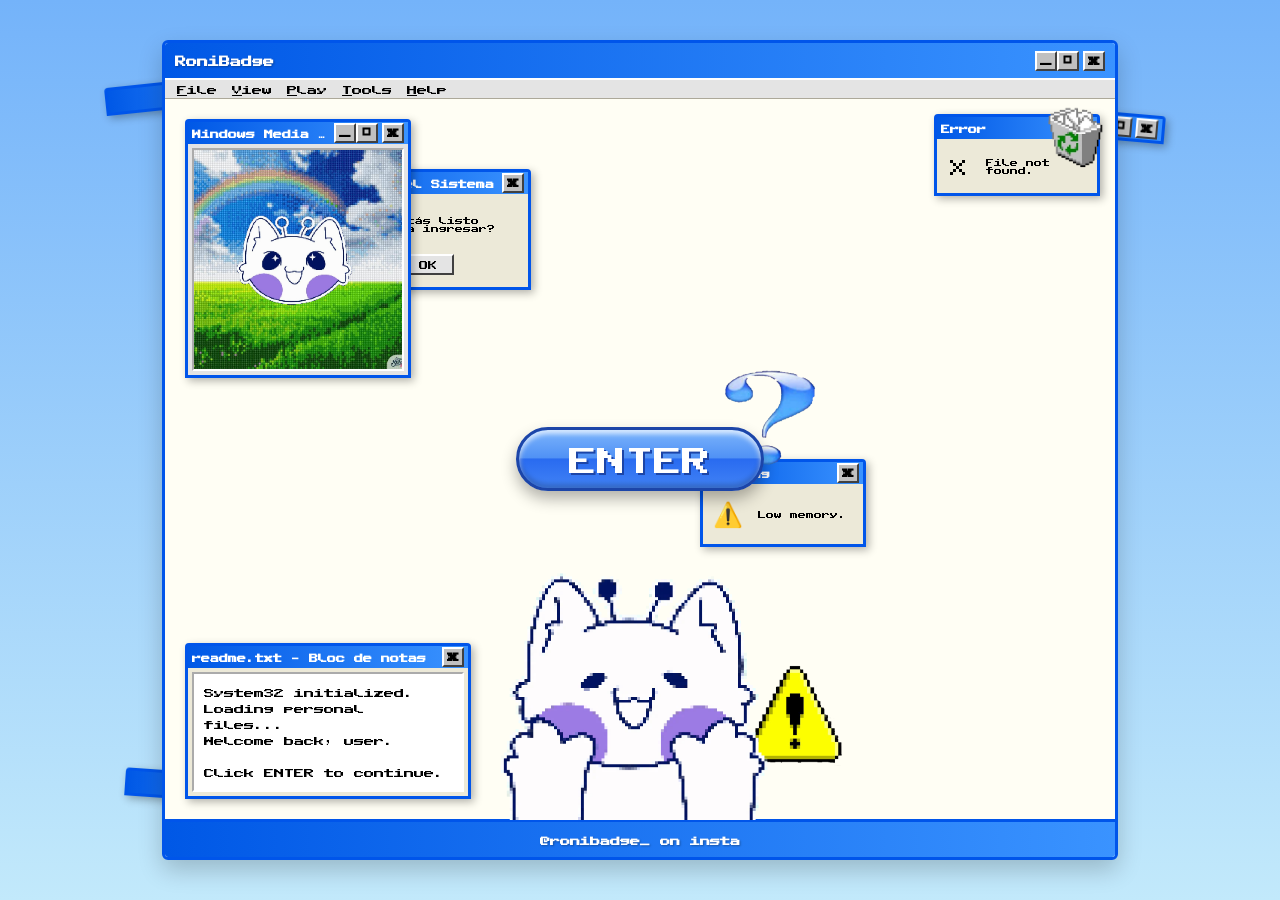
==== index.html @ da584a88 "Add RoniBadge portfolio site Initial upload of the site: index and store pages, styles, script, and " ====
<!DOCTYPE html>
<html lang="es">
<head>
    <meta charset="UTF-8">
    <meta name="viewport" content="width=device-width, initial-scale=1.0">
    <title>Diseño Y2K - ronibadge</title>
    <link rel="stylesheet" href="estilos.css">
</head>
<body>

    <div class="ventana-principal">
        
        <div class="barra-superior">
            <span>RoniBadge</span>
            <div class="grupo-botones">
                <div class="botones-juntos">
                    <button class="boton-win">_</button>
                    <button class="boton-win">□</button>
                </div>
                <button class="boton-win cerrar">x</button>
            </div>
        </div>

        <div class="menu-principal">
            <span>File</span>
            <span>View</span>
            <span>Play</span>
            <span>Tools</span>
            <span>Help</span>
        </div>
        
        <div class="area-contenido">
            
            <!-- 1. Ventana de Alerta -->
            <div class="ventana-alerta">
                <div class="mini-barra">
                    <span>Alerta del Sistema</span>
                    <div class="grupo-botones">
                        <button class="boton-win cerrar">x</button>
                    </div>
                </div>
                <div class="contenido-alerta">
                    <div class="icono-alerta">⚠️</div>
                    <div>¿Estás listo para ingresar?</div>
                </div>
                <div class="botonera-alerta">
                    <button class="boton-clasico">OK</button>
                </div>
            </div>

            <!-- 2. Ventana del Gatito Media Player -->
            <div class="mini-ventana">
                <div class="mini-barra">
                    <span>Windows Media Player</span>
                    <div class="grupo-botones">
                        <div class="botones-juntos">
                            <button class="boton-win">_</button>
                            <button class="boton-win">□</button>
                        </div>
                        <button class="boton-win cerrar">x</button>
                    </div>
                </div>
                <div class="mini-contenido">
                    <div class="marco-foto">
                        <img src="assets/img/gato.png" alt="Gatito Levitando">
                    </div>
                </div>
            </div> 

            <!-- 3. Ventana Bloc de Notas -->
            <div class="ventana-nota">
                <div class="mini-barra">
                    <span>readme.txt - Bloc de notas</span>
                    <div class="grupo-botones">
                        <button class="boton-win cerrar">x</button>
                    </div>
                </div>
                <div class="contenido-nota">

    System32 initialized.<br>
    Loading personal files...<br>
    Welcome back, user.<br><br>
    Click ENTER to continue.            </div>
            </div>

            <!-- 4. Gatito asomando desde la barra inferior -->
            <img src="assets/img/gatto.png" alt="Gatito Saludando" class="gatito-asomando">

 <img src="assets/img/alerta.png" alt="Alerta" class="imagen-alerta">
 
 <img src="assets/img/basura.png" alt="Basura" class="imagen-basura">
<img src="assets/img/signo.png" alt="Signo" class="imagen-signo">
 <div class="ventana-error error-1">
    <div class="mini-barra">
        <span>Error</span>
        <div class="grupo-botones">
            <button class="boton-win cerrar">x</button>
        </div>
    </div>
    <div class="contenido-alerta">
        <div class="icono-alerta">❌</div>
        <div>File not found.</div>
    </div>
</div>

<div class="ventana-error error-2">
    <div class="mini-barra">
        <span>Warning</span>
        <div class="grupo-botones">
            <button class="boton-win cerrar">x</button>
        </div>
    </div>
    <div class="contenido-alerta">
        <div class="icono-alerta">⚠️</div>
        <div>Low memory.</div>
    </div>
</div>

            <!-- 5. BOTÓN ENTER -->
            <div class="contenedor-enter">
              <a href="tienda.html" class="boton-enter">ENTER</a>
            </div>
            
        </div> 
        
        <div class="barra-inferior">
            <span>@ronibadge_ on insta</span>
        </div>

    </div>
 <div class="deco-index deco-index--1">
    <div class="mini-barra">
        <span>&nbsp;</span>
        <div class="grupo-botones">
            <button class="boton-win">_</button>
            <button class="boton-win">□</button>
            <button class="boton-win cerrar">x</button>
        </div>
    </div>
</div>
<div class="deco-index deco-index--2">
    <div class="mini-barra">
        <span>&nbsp;</span>
        <div class="grupo-botones">
            <button class="boton-win">_</button>
            <button class="boton-win">□</button>
            <button class="boton-win cerrar">x</button>
        </div>
    </div>
</div>
<div class="deco-index deco-index--3">
    <div class="mini-barra">
        <span>&nbsp;</span>
        <div class="grupo-botones">
            <button class="boton-win">_</button>
            <button class="boton-win">□</button>
            <button class="boton-win cerrar">x</button>
        </div>
    </div>
</div>
    <script src="codigo.js"></script>
</body>
</html>
---- estilos.css ----
/* --- CARGA DE FUENTE PERSONALIZADA --- */
@font-face {
    font-family: 'PixelFont';
    src: url('assets/fonts/pixel.ttf') format('truetype');
    font-weight: normal;
    font-style: normal;
}

/* 1. EL FONDO DE LA PANTALLA */
body {
    margin: 0;
    padding: 15px 20px; 
    background: linear-gradient(to bottom, #74b3fa, #c2e9fb); 
    min-height: 100vh;
    display: flex;
    justify-content: center;
    align-items: center;
    box-sizing: border-box;
    font-family: 'PixelFont', 'Tahoma', sans-serif;
    cursor: url('assets/img/cursor.png'), auto; 
}

/* 2. EL RECTÁNGULO PRINCIPAL */
.ventana-principal {
    width: 100%;
    max-width: 950px; 
    background-color: white;
    border: 3px solid #0055ea; 
    border-radius: 6px;
    box-shadow: 0 10px 25px rgba(0, 0, 0, 0.2);
    overflow: hidden; 
    display: flex;
    flex-direction: column;
}

/* 3. LA BARRA SUPERIOR */
.barra-superior {
    background: linear-gradient(to right, #0058e6, #3a93ff);
    border-bottom: 2px solid white; 
    height: 35px;
    display: flex;
    align-items: center;
    justify-content: space-between;
    padding: 0 10px;
    color: white;
    font-size: 11px;
    font-weight: bold;
    text-shadow: 1px 1px 2px rgba(0,0,0,0.3); 
}

/* --- AGRUPACIÓN DE BOTONES CLÁSICA --- */
.grupo-botones { display: flex; gap: 4px; }
.botones-juntos { display: flex; gap: 0px; }

.boton-win {
    width: 22px;
    height: 20px;
    background-color: #c0c0c0;
    border: 2px solid;
    border-color: #ffffff #404040 #404040 #ffffff; 
    display: flex;
    align-items: center;
    justify-content: center;
    cursor: pointer;
    font-size: 12px;
    font-family: 'PixelFont', 'Tahoma', sans-serif;
    color: black;
    font-weight: bold;
    padding: 0;
    padding-bottom: 4px;
}

.boton-win.cerrar { padding-bottom: 0px; align-items: flex-start; }
.boton-win:active {
    border-color: #404040 #ffffff #ffffff #404040;
    padding-top: 2px; padding-left: 2px;
}

/* --- EL MENÚ PRINCIPAL GRIS NEUTRO --- */
.menu-principal {
    background-color: #e4e4e4; 
    padding: 4px 12px; 
    display: flex;
    gap: 15px; 
    font-size: 10px; 
    color: black;
    border-bottom: 1px solid #aca899; 
}

.menu-principal span { cursor: pointer; }
.menu-principal span:first-letter { text-decoration: underline; }

/* 4. EL ÁREA CENTRAL */
.area-contenido {
    min-height: 80vh; 
    background-color: #FFFEF4;
    position: relative; 
}

/* 5. LA BARRA INFERIOR */
.barra-inferior {
    background: linear-gradient(to right, #0058e6, #3a93ff);
    height: 35px; 
    border-top: 3px solid #0055ea;
    display: flex;
    justify-content: center;
    align-items: center;
    color: white;
    font-weight: bold;
    font-size: 10px;
    text-shadow: 1px 1px 2px rgba(0,0,0,0.3); 
    position: relative;
    z-index: 1;
}

/* --- ESTILOS COMPARTIDOS BARRAS --- */
.mini-barra {
    background: linear-gradient(to right, #0058e6, #3a93ff);
    height: 22px;
    display: flex;
    align-items: center;
    justify-content: space-between;
    padding: 0 4px;
    color: white;
    font-size: 9px; 
    font-weight: bold;
}
.mini-barra > span {
    white-space: nowrap; overflow: hidden; text-overflow: ellipsis; margin-right: 5px; 
}

/* --- LA MINI VENTANA DEL GATITO --- */
.mini-ventana {
    width: 220px; 
    background-color: #ece9d8; 
    border: 3px solid #0055ea; 
    border-radius: 4px 4px 0 0;
    box-shadow: 3px 3px 8px rgba(0, 0, 0, 0.3);
    display: flex;
    flex-direction: column;
    position: absolute;
    top: 20px;
    left: 20px;
    z-index: 5; 
}

@keyframes levitar {
    0% { transform: translateY(0px); }
    50% { transform: translateY(-10px); } 
    100% { transform: translateY(0px); }
}

.mini-contenido { padding: 4px; background-color: #e4e4e4; }
.marco-foto {
    border: 2px inset #ffffff; 
    background-image: url('assets/img/fondodegatito.jpg');
    background-size: cover; 
    background-position: center;
    overflow: hidden; 
}
.marco-foto img { width: 100%; height: auto; display: block; animation: levitar 3s ease-in-out infinite; }

/* --- VENTANA DE ALERTA --- */
.ventana-alerta {
    width: 200px; 
    background-color: #ece9d8; 
    border: 3px solid #0055ea; 
    border-radius: 4px 4px 0 0;
    box-shadow: 3px 3px 8px rgba(0, 0, 0, 0.3);
    display: flex;
    flex-direction: column;
    position: absolute;
    top: 70px; 
    left: 160px; 
    z-index: 4; 
}

.contenido-alerta {
    padding: 15px 10px;
    display: flex;
    align-items: center;
    gap: 15px;
    font-size: 8px;
    color: black;
}

.icono-alerta { font-size: 24px; }

.botonera-alerta {
    display: flex;
    justify-content: center;
    padding-bottom: 12px;
}

.boton-clasico {
    padding: 4px 15px;
    font-family: 'PixelFont', 'Tahoma', sans-serif;
    font-size: 9px;
    background-color: #e4e4e4;
    border: 2px solid;
    border-color: #ffffff #404040 #404040 #ffffff;
    cursor: pointer;
}
.boton-clasico:active { border-color: #404040 #ffffff #ffffff #404040; }

/* --- VENTANA BLOC DE NOTAS --- */
.ventana-nota {
    width: 280px; 
    background-color: #ece9d8; 
    border: 3px solid #0055ea; 
    border-radius: 4px 4px 0 0;
    box-shadow: 3px 3px 8px rgba(0, 0, 0, 0.3);
    display: flex;
    flex-direction: column;
    position: absolute;
    bottom: 20px;
    left: 20px;
    z-index: 3;
}

.contenido-nota {
    background-color: white;
    border: 2px inset #ffffff;
    margin: 4px;
    padding: 10px;
    font-size: 10px; 
    color: black;
    line-height: 1.6;
}

/* --- CONTENEDOR DEL BOTÓN GIGANTE CENTRADO --- */
.contenedor-enter {
    position: absolute;
    top: 50%; 
    left: 50%; 
    transform: translate(-50%, -50%); 
    z-index: 50;
}

.boton-enter {
    background: linear-gradient(to bottom, #7bb4fc 0%, #5091f5 48%, #296bf0 50%, #4182f5 100%);
    border: 3px solid #1c45a8;
    border-radius: 40px; 
    color: white;
    font-size: 28px; 
    padding: 15px 50px;
    text-decoration: none; 
    box-shadow: 
        inset 0px 4px 5px rgba(255, 255, 255, 0.7), 
        inset 0px -4px 5px rgba(0, 0, 0, 0.2), 
        0px 8px 15px rgba(0, 0, 0, 0.3);
    cursor: pointer;
    text-shadow: 2px 2px 0px #1c45a8; 
    animation: latido 2s infinite; 
    transition: all 0.1s;
    display: inline-block;
}

.boton-enter:active {
    transform: scale(0.95);
    box-shadow: inset 0px 4px 5px rgba(255, 255, 255, 0.7), inset 0px -4px 5px rgba(0, 0, 0, 0.2), 0px 2px 5px rgba(0, 0, 0, 0.3);
}

/* --- GATITO ASOMANDO DESDE ABAJO --- */
.gatito-asomando {
    position: absolute;
    bottom: -1px;
    left: 50%;
    transform: translateX(-50%); 
    width: 320px; 
    z-index: 20;
}

 .imagen-alerta {
    position: absolute;
    bottom: 50px;
    left: calc(50% + 100px);
    width: 120px;
    z-index: 15;
}
 .imagen-basura {
    position: absolute;
    top: 7px;
    right: 10px;
    width: 60px;
    z-index: 10;
}

.imagen-signo {
    position: absolute;
    top: 37%;
    left: calc(50% + 80px);
    width: 100px;
    z-index: 10;
} 
.ventana-error {
    width: 160px;
    background-color: #ece9d8;
    border: 3px solid #0055ea;
    border-radius: 4px 4px 0 0;
    box-shadow: 3px 3px 8px rgba(0, 0, 0, 0.3);
    display: flex;
    flex-direction: column;
    position: absolute;
    z-index: 2;
}

.error-1 {
    top: 15px;
    right: 15px;
}

.error-2 {
    top: 50%;
    left: calc(50% + 60px);
}

@keyframes latido {
    0% { transform: scale(1); }
    50% { transform: scale(1.05); }
    100% { transform: scale(1); }
}









  body.tienda {
    display: block;
    margin: 0;
    padding: 0;
    background-color: #c2e9fb;
    font-family: 'PixelFont', 'Tahoma', sans-serif;
    min-height: 100vh;
    cursor: default;
}
  .barra-navegacion {
    background-color: #0055ea;
    display: flex;
    flex-direction: row;
    flex-wrap: nowrap;
    overflow-x: auto;
    gap: 6px;
    padding: 8px 8px 0px 8px;
    align-items: flex-end;
}

 .pestana {
    background-color: #7bb4fc;
    border: 3px solid #1c45a8;
    border-bottom: none;
    border-radius: 12px 12px 0 0;
    padding: 8px 20px;
    font-family: 'PixelFont', 'Tahoma', sans-serif;
    font-size: 9px;
    color: white;
    text-shadow: 1px 1px 0px #1c45a8;
    cursor: pointer;
    transition: all 0.15s;
    flex: 0 0 auto;
    white-space: nowrap;
}


.pestana:hover {
    background-color: #5091f5;
    transform: translateY(-3px);
}

.pestana.activa {
    background-color: #c2e9fb;
    color: #0055ea;
    text-shadow: none;
    transform: translateY(2px);
}

.contenido-tienda {
    background-color: #c2e9fb;
    min-height: 90vh;
    padding: 20px;
}
 body.tienda {
    display: block;
    margin: 0;
    padding: 0;
    background-color: #c2e9fb;
    font-family: 'PixelFont', 'Tahoma', sans-serif;
    min-height: 100vh;
    cursor: default;
}

/* --- NAVBAR --- */
 .navbar {
    display: flex;
    align-items: center;
    justify-content: space-between;
    padding: 12px 20px;
    height: 145px;
    background: url('assets/img/portada.png') center center/cover no-repeat, #ece9d8;
    border-bottom: 4px dashed #0055ea;
    box-sizing: border-box;
    position: relative;
}
.navbar__logo-svg {
    width: 220px;
    height: auto;
    animation: float 5s ease-in-out infinite;
}
@keyframes float {
    0%, 100% { transform: translate3d(0, 0, 0); }
    50% { transform: translate3d(0, -6px, 0); }
}
.logo-svg-text {
    font-family: 'PixelFont', 'Tahoma', sans-serif;
    font-size: 33px;
    font-weight: 700;
    stroke: #0055ea;
    stroke-width: 2px;
    paint-order: stroke;
}
.logo-svg-text-chica {
    font-family: 'PixelFont', 'Tahoma', sans-serif;
    font-size: 22px;
    font-weight: 400;
}
.navbar__menu { position: relative; }
.navbar__links {
    display: flex;
    flex-direction: column;
    align-items: flex-end;
    gap: 10px;
    margin: 0;
    padding: 0;
    list-style: none;
    position: absolute;
    top: 100%;
    right: 0;
    margin-top: 10px;
    opacity: 0;
    transform: translateY(-10px);
    pointer-events: none;
    transition: opacity 0.3s ease, transform 0.3s ease;
}
.navbar__links.open {
    opacity: 1;
    transform: translateY(0);
    pointer-events: auto;
}
.nav-btn {
    display: inline-block;
    text-decoration: none;
    font-family: 'PixelFont', 'Tahoma', sans-serif;
    font-size: 12px;
    color: #0055ea;
    background: #ffffff;
    padding: 8px 16px;
    border-radius: 20px;
    border: 2px solid #7bb4fc;
    box-shadow: 0 4px 0 #7bb4fc;
    transition: all 0.1s ease;
}
.nav-btn:active {
    transform: translateY(4px);
    box-shadow: 0 0 0 #7bb4fc;
}
 .navbar__toggle {
    display: flex;
    align-items: center;
    justify-content: center;
    gap: 4px;
    background: #0055ea;
    border: 2px solid #7bb4fc;
    border-radius: 10px;
    padding: 8px;
    box-shadow: 0 4px 0 #1c45a8;
    cursor: pointer;
    position: absolute;
    top: 10px;
    right: 16px;
}
.navbar__toggle span {
    width: 20px;
    height: 3px;
    background: #0055ea;
    border-radius: 2px;
    transition: transform 0.3s ease, opacity 0.3s ease;
}
.navbar__toggle.open span:nth-child(1) { transform: translateY(7px) rotate(45deg); }
.navbar__toggle.open span:nth-child(2) { opacity: 0; }
.navbar__toggle.open span:nth-child(3) { transform: translateY(-7px) rotate(-45deg); }


/* --- VENTANA ESTILO WINDOWS (catálogo/contacto) --- */
  .win98-window {
    max-width: 500px;
    margin: 20px 12px;
    border: 2px solid #0055ea;
    box-shadow: inset -1px -1px 0 #c2e9fb, inset 1px 1px 0 #fff, 3px 3px 0 rgba(0, 85, 234, 0.3);
    background: #ece9d8;
}

@media (min-width: 540px) {
    .win98-window {
        margin: 20px auto;
    }
}
.win98-titlebar {
    display: flex;
    align-items: center;
    justify-content: space-between;
    background: linear-gradient(135deg, #0058e6, #3a93ff);
    padding: 6px 8px;
}
.win98-titlebar__left { display: flex; align-items: center; gap: 6px; }
.win98-titlebar__icon { font-size: 12px; color: #fff; }
.win98-titlebar__text { font-family: 'PixelFont', 'Tahoma', sans-serif; font-size: 13px; color: #fff; }
.win98-titlebar__buttons { display: flex; gap: 4px; }
.win98-btn {
    width: 18px; height: 18px;
    display: flex; align-items: center; justify-content: center;
    background: #c0c0c0; border: 1px solid #0055ea;
    box-shadow: inset -1px -1px 0 #7bb4fc, inset 1px 1px 0 #fff;
    font-size: 11px; font-weight: bold; color: #0055ea; line-height: 1;
}
.win98-menubar {
    display: flex; gap: 14px; padding: 4px 10px;
    background: #ece9d8; border-bottom: 1px solid #aca899;
    font-family: 'PixelFont', 'Tahoma', sans-serif; font-size: 11px; color: #1c45a8;
}
.win98-body { padding: 16px 0; }
.tabs__nav { display: flex; flex-wrap: wrap; justify-content: center; gap: 8px; margin: 0 auto 16px; padding: 0 16px; }
.tab-btn {
    font-family: 'PixelFont', 'Tahoma', sans-serif; font-size: 12px; color: #0055ea;
    background: #ffffff; border: 2px solid #7bb4fc; border-radius: 20px;
    padding: 7px 14px; cursor: pointer; box-shadow: 0 3px 0 #7bb4fc; transition: all 0.2s ease;
}
.tab-btn.active { background: #0055ea; color: #fff; border-color: #0055ea; box-shadow: 0 3px 0 #1c45a8; }
.tab-content { display: grid; grid-template-rows: 0fr; opacity: 0; transform: translateY(6px); transition: grid-template-rows 0.35s ease, opacity 0.3s ease, transform 0.3s ease; }
.tab-content.active { grid-template-rows: 1fr; opacity: 1; transform: translateY(0); }
.tab-content__inner { overflow: hidden; min-height: 0; }
.tab-content__inner p { font-family: 'PixelFont', 'Tahoma', sans-serif; font-size: 12px; color: #1c45a8; line-height: 1.6; padding: 16px 18px 0; margin: 0 0 8px; }

/* --- TARJETAS DE PRODUCTO --- */
.catalog__grid { display: grid; grid-template-columns: repeat(2, 1fr); gap: 16px; padding: 0 16px; }
.product-card {
    background: radial-gradient(circle, #ffffff 60%, transparent 70%);
    padding: 12px; text-align: center;
    display: flex; flex-direction: column; align-items: center; gap: 4px;
    position: relative;
    min-width: 0;
}
.product-card__img {
    width: 100%; max-height: 140px; object-fit: contain;
    filter: drop-shadow(0 6px 6px rgba(0, 85, 234, 0.25));
}
.product-card__name { font-family: 'PixelFont', 'Tahoma', sans-serif; font-size: 15px; color: #0055ea; margin: 4px 0 0; }
.product-card__price { font-size: 13px; color: #1c45a8; margin: 0; }
.product-card__badge {
    position: absolute; top: 6px; right: 6px;
    background: #0055ea; color: #fff;
    font-family: 'PixelFont', 'Tahoma', sans-serif; font-size: 10px;
    padding: 3px 8px; border-radius: 10px;
}
.product-card__btn { margin-top: 6px; font-size: 12px; padding: 6px 14px; }
@media (min-width: 768px) { .catalog__grid { grid-template-columns: repeat(4, 1fr); } }
.carrito-icono {
    width: 24px;
    height: 24px;
    filter: drop-shadow(0 3px 2px #b19cd9);
}
.contacto-iconos {
    display: flex;
    justify-content: center;
    gap: 14px;
    padding: 16px 0 20px;
}

.icono-contacto {
    width: 44px;
    height: 44px;
    display: flex;
    align-items: center;
    justify-content: center;
    background: #ffffff;
    border: 2px solid #7bb4fc;
    border-radius: 50%;
    box-shadow: 0 3px 0 #7bb4fc;
    transition: all 0.15s ease;
    flex-shrink: 0;
}

.icono-contacto:active {
    transform: translateY(3px);
    box-shadow: 0 0 0 #7bb4fc;
}

.icono-contacto svg {
    width: 22px;
    height: 22px;
}

.contacto-texto {
    text-align: center;
}
 .producto-overlay {
    position: fixed; inset: 0; background: rgba(0,0,0,0.5);
    opacity: 0; pointer-events: none; transition: opacity 0.3s ease; z-index: 110;
}
.producto-overlay.open { opacity: 1; pointer-events: auto; }

.producto-modal {
    position: fixed; top: 50%; left: 50%;
    transform: translate(-50%, -50%) scale(0.9);
    width: 300px; max-width: 88vw; max-height: 85vh; overflow-y: auto;
    background: #ece9d8; border: 3px solid #0055ea; border-radius: 8px;
    box-shadow: 0 10px 25px rgba(0,0,0,0.4);
    padding: 16px; opacity: 0; pointer-events: none;
    transition: opacity 0.25s ease, transform 0.25s ease; z-index: 111;
}
.producto-modal.open { opacity: 1; pointer-events: auto; transform: translate(-50%, -50%) scale(1); }

.producto-modal__cerrar {
    position: absolute; top: 8px; right: 10px; background: none; border: none;
    font-size: 18px; color: #0055ea; cursor: pointer;
}
.producto-modal__badges { display: flex; gap: 6px; margin-bottom: 6px; }
.badge-nuevo, .badge-destacado {
    font-family: 'PixelFont', 'Tahoma', sans-serif; font-size: 9px; color: white;
    padding: 3px 8px; border-radius: 10px;
}
.badge-nuevo { background: #0055ea; }
.badge-destacado { background: #b19cd9; }

.producto-modal__img { width: 100%; max-height: 160px; object-fit: contain; }
.producto-modal__nombre {
    font-family: 'PixelFont', 'Tahoma', sans-serif; font-size: 14px; color: #0055ea; margin: 6px 0 2px;
}
.producto-modal__descripcion { font-size: 11px; color: #1c45a8; line-height: 1.5; margin: 0 0 10px; }

.producto-modal__opciones { display: flex; flex-wrap: wrap; gap: 6px; margin-bottom: 10px; }
.opcion-btn {
    font-family: 'PixelFont', 'Tahoma', sans-serif; font-size: 10px; color: #0055ea;
    background: #ffffff; border: 2px solid #7bb4fc; border-radius: 14px;
    padding: 5px 10px; cursor: pointer;
}
.opcion-btn.active { background: #0055ea; color: white; border-color: #0055ea; }

.producto-modal__personalizar {
    display: flex; align-items: center; gap: 6px; font-size: 10px; color: #1c45a8; margin-bottom: 10px;
}
.producto-modal__stock { font-size: 10px; color: #b19cd9; font-weight: bold; margin: 0 0 6px; }
.producto-modal__stock.sin-stock { color: #d9534f; }
.producto-modal__precio-final {
    font-family: 'PixelFont', 'Tahoma', sans-serif; font-size: 13px; color: #0055ea; margin: 0 0 10px;
}
.producto-modal__agregar { width: 100%; box-sizing: border-box; text-align: center; }
.producto-modal__agregar:disabled { opacity: 0.5; cursor: not-allowed; }
 .navbar__iconos {
    position: absolute;
    top: 10px;
    right: 16px;
    display: flex;
    gap: 8px;
}

.navbar__hamburger {
    display: flex;
    flex-direction: column;
    justify-content: center;
    gap: 4px;
    background: #0055ea;
    border: 2px solid #7bb4fc;
    border-radius: 10px;
    padding: 8px;
    box-shadow: 0 4px 0 #1c45a8;
    cursor: pointer;
}
.navbar__hamburger span {
    width: 18px;
    height: 3px;
    background: white;
    border-radius: 2px;
    transition: transform 0.3s ease, opacity 0.3s ease;
}
.navbar__hamburger.open span:nth-child(1) { transform: translateY(7px) rotate(45deg); }
.navbar__hamburger.open span:nth-child(2) { opacity: 0; }
.navbar__hamburger.open span:nth-child(3) { transform: translateY(-7px) rotate(-45deg); }

.navbar__cart {
    position: relative;
    display: flex;
    align-items: center;
    justify-content: center;
    background: #0055ea;
    border: 2px solid #7bb4fc;
    border-radius: 10px;
    padding: 8px;
    box-shadow: 0 4px 0 #1c45a8;
    cursor: pointer;
}
.carrito-contador {
    position: absolute;
    top: -6px;
    right: -6px;
    background: #b19cd9;
    color: white;
    font-size: 10px;
    font-family: 'PixelFont', 'Tahoma', sans-serif;
    width: 16px;
    height: 16px;
    border-radius: 50%;
    display: flex;
    align-items: center;
    justify-content: center;
}

.carrito-overlay {
    position: fixed;
    inset: 0;
    background: rgba(0, 0, 0, 0.4);
    opacity: 0;
    pointer-events: none;
    transition: opacity 0.3s ease;
    z-index: 100;
}
.carrito-overlay.open { opacity: 1; pointer-events: auto; }

.carrito-panel {
    position: fixed;
    top: 0;
    right: 0;
    width: 280px;
    max-width: 85vw;
    height: 100%;
    background: #ece9d8;
    border-left: 3px solid #0055ea;
    box-shadow: -4px 0 10px rgba(0, 0, 0, 0.3);
    transform: translateX(100%);
    transition: transform 0.3s ease;
    z-index: 101;
    display: flex;
    flex-direction: column;
}
.carrito-panel.open { transform: translateX(0); }

.carrito-panel__header {
    display: flex;
    align-items: center;
    justify-content: space-between;
    background: linear-gradient(135deg, #0058e6, #3a93ff);
    padding: 10px 14px;
    color: white;
    font-family: 'PixelFont', 'Tahoma', sans-serif;
    font-size: 13px;
}
.carrito-cerrar {
    background: none;
    border: none;
    color: white;
    font-size: 18px;
    cursor: pointer;
    line-height: 1;
}

.carrito-panel__items { flex: 1; overflow-y: auto; padding: 12px; }
.carrito-vacio {
    font-family: 'PixelFont', 'Tahoma', sans-serif;
    font-size: 11px;
    color: #1c45a8;
    text-align: center;
    margin-top: 20px;
}

.carrito-item {
    background: #ffffff;
    border: 2px solid #7bb4fc;
    border-radius: 8px;
    padding: 8px 10px;
    margin-bottom: 8px;
}
.carrito-item__info {
    display: flex;
    justify-content: space-between;
    font-family: 'PixelFont', 'Tahoma', sans-serif;
    font-size: 11px;
    color: #0055ea;
    margin-bottom: 6px;
}
.carrito-item__controles {
    display: flex;
    align-items: center;
    gap: 8px;
    font-family: 'PixelFont', 'Tahoma', sans-serif;
    font-size: 11px;
    color: #1c45a8;
}
.carrito-item__btn {
    width: 20px;
    height: 20px;
    background: #7bb4fc;
    border: none;
    border-radius: 5px;
    color: white;
    cursor: pointer;
    font-size: 12px;
}
.carrito-item__quitar {
    margin-left: auto;
    background: none;
    border: none;
    color: #b19cd9;
    font-size: 16px;
    cursor: pointer;
}

.carrito-panel__footer { border-top: 2px dashed #0055ea; padding: 12px; }
.carrito-total {
    font-family: 'PixelFont', 'Tahoma', sans-serif;
    font-size: 13px;
    color: #0055ea;
    text-align: center;
    margin: 0 0 10px;
}
.carrito-checkout { display: block; text-align: center; width: 100%; box-sizing: border-box; }
.marquee-bar {
    background: #F0F3FA;
    border-bottom: 3px solid #7bb4fc;
    overflow: hidden;
    white-space: nowrap;
    padding: 4px 0;
}

.marquee-bar__contenido {
    display: inline-flex;
    align-items: center;
    gap: 20px;
    animation: mover-marquee 18s linear infinite;
}

.marquee-bar__contenido span,
.marquee-bar__contenido a {
    font-family: 'PixelFont', 'Tahoma', sans-serif;
    font-size: 10px;
    color: #488AFF;
    text-decoration: none;
}

.marquee-bar__contenido a:hover {
    color: #b19cd9;
}

@keyframes mover-marquee {
    0% { transform: translateX(0); }
    100% { transform: translateX(-50%); }
}
 .navbar__logo {
    display: flex;
    align-items: center;
    gap: 10px;
}

.navbar__gato {
    width: 130px;
    height: auto;
    margin-left: -24px;
    animation: flotar-gato 3s ease-in-out infinite;
}
 @keyframes flotar-gato {
    0%, 100% { transform: translateY(0px); }
    50% { transform: translateY(-8px); }
}
 @media (min-width: 768px) {
    .navbar {
        height: 240px;
    }

    .navbar__logo-svg {
        width: 480px;
    }
    
    .navbar__gato {
        width: 220px;
    }
 .win98-window {
        max-width: 900px;
    }

    .catalog__grid {
        grid-template-columns: repeat(5, 1fr);
    }

 }

.decoracion-lateral {
    display: none;
}

@media (min-width: 768px) {
    .decoracion-lateral {
        display: block;
        position: fixed;
        top: 60%;
        left: 20px;
        transform: translateY(-50%);
        width: 140px;
        z-index: 5;
    }
   .decoracion-lateral--derecha {
        left: auto;
        right: 20px;
        transform: translateY(-50%) scaleX(-1);
    }
    
}
 .wmp-screen {
    background: #ffffff;
    margin: 0 16px;
    min-height: 220px;
    display: flex;
    flex-direction: column;
    align-items: center;
    justify-content: center;
    padding: 16px;
    text-align: center;
    border: 2px inset #ffffff;
    cursor: pointer;
}
.wmp-screen__vacio {
    font-family: 'PixelFont', 'Tahoma', sans-serif;
    font-size: 11px;
    color: #1c45a8;
}
.wmp-screen__img {
    max-width: 100%;
    max-height: 160px;
    object-fit: contain;
    filter: drop-shadow(0 6px 6px rgba(0, 85, 234, 0.25));
}
.wmp-screen__nombre {
    font-family: 'PixelFont', 'Tahoma', sans-serif;
    font-size: 15px;
    color: #0055ea;
    margin: 8px 0 2px;
}
.wmp-screen__precio {
    font-size: 12px;
    color: #1c45a8;
    margin: 0;
}

.wmp-progress {
    background: #ffffff;
    margin: 10px 16px 0;
    height: 8px;
    border: 1px inset #ffffff;
    overflow: hidden;
}
.wmp-progress__fill {
    height: 100%;
    background: linear-gradient(to bottom, #a4e59a, #6fbf5f);
    width: 0%;
}

.wmp-controls {
    display: flex;
    justify-content: center;
    align-items: center;
    gap: 10px;
    padding: 12px 16px 16px;
}
.wmp-btn {
    width: 34px;
    height: 34px;
    border-radius: 50%;
    background: #ffffff;
    border: 2px solid #7bb4fc;
    box-shadow: 0 3px 0 #7bb4fc;
    color: #0055ea;
    font-size: 11px;
    cursor: pointer;
    display: flex;
    align-items: center;
    justify-content: center;
}
.wmp-btn:active {
    transform: translateY(3px);
    box-shadow: 0 0 0 #7bb4fc;
}
.wmp-btn--play {
    width: 40px;
    height: 40px;
    background: #0055ea;
    color: white;
    border-color: #0055ea;
    box-shadow: 0 3px 0 #1c45a8;
}
.deco-index { display: none; }

@media (min-width: 1100px) {
    .ventana-principal {
        position: relative;
        z-index: 2;
    }

    .deco-index {
        display: block;
        position: fixed;
        background-color: #ece9d8;
        border: 3px solid #0055ea;
        border-radius: 4px 4px 0 0;
        box-shadow: 3px 3px 8px rgba(0, 0, 0, 0.3);
        z-index: 1;
    }

    .deco-index--1 {
        top: 80px;
        left: calc(50% - 475px - 60px);
        width: 150px;
        transform: rotate(-6deg);
        animation: flotar-gato 4s ease-in-out infinite;
    }

    .deco-index--2 {
        bottom: 100px;
        left: calc(50% - 475px - 40px);
        width: 130px;
        transform: rotate(4deg);
        animation: flotar-gato 5s ease-in-out infinite;
    }

    .deco-index--3 {
        top: 110px;
        right: calc(50% - 475px - 50px);
        width: 140px;
        transform: rotate(5deg);
        animation: flotar-gato 3.5s ease-in-out infinite;
    }
}
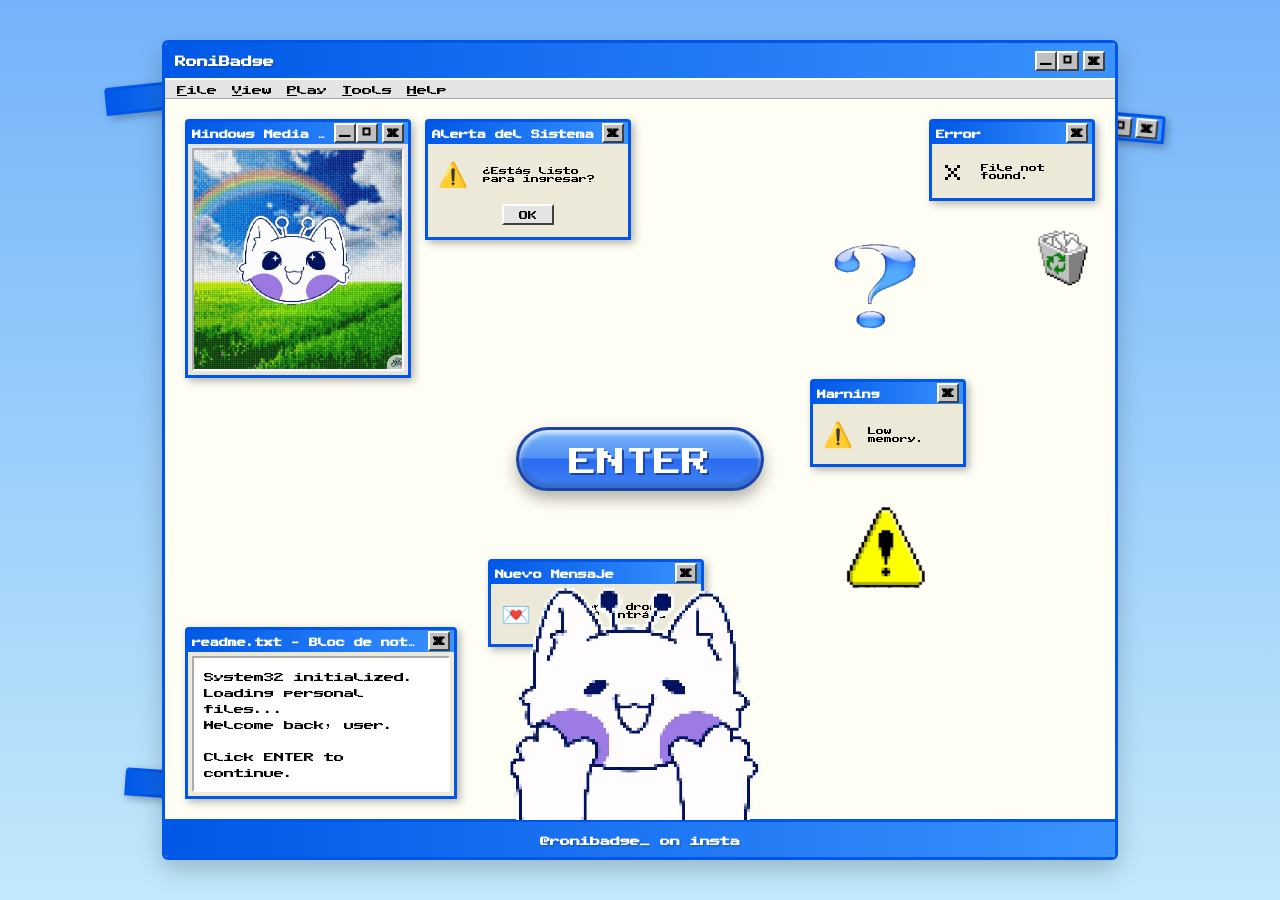
==== commit 1cf06175: "Add Nuevo Mensaje window and fix overlapping desktop windows on index - New "Nuevo Mensaje" mini-win" ====
--- a/index.html
+++ b/index.html
@@ -120,7 +120,21 @@
             <div class="contenedor-enter">
               <a href="tienda.html" class="boton-enter">ENTER</a>
             </div>
-            
+
+            <!-- 6. Ventana Nuevo Mensaje -->
+            <div class="ventana-mensaje">
+                <div class="mini-barra">
+                    <span>Nuevo Mensaje</span>
+                    <div class="grupo-botones">
+                        <button class="boton-win cerrar">x</button>
+                    </div>
+                </div>
+                <div class="contenido-alerta">
+                    <div class="icono-alerta">💌</div>
+                    <div>¡Llegaron drops nuevos! Entrá a verlos.</div>
+                </div>
+            </div>
+
         </div> 
         
         <div class="barra-inferior">
--- a/estilos.css
+++ b/estilos.css
@@ -162,17 +162,17 @@
 
 /* --- VENTANA DE ALERTA --- */
 .ventana-alerta {
-    width: 200px; 
-    background-color: #ece9d8; 
-    border: 3px solid #0055ea; 
+    width: 200px;
+    background-color: #ece9d8;
+    border: 3px solid #0055ea;
     border-radius: 4px 4px 0 0;
     box-shadow: 3px 3px 8px rgba(0, 0, 0, 0.3);
     display: flex;
     flex-direction: column;
     position: absolute;
-    top: 70px; 
-    left: 160px; 
-    z-index: 4; 
+    top: 20px;
+    left: 260px;
+    z-index: 4;
 }
 
 .contenido-alerta {
@@ -205,9 +205,10 @@
 
 /* --- VENTANA BLOC DE NOTAS --- */
 .ventana-nota {
-    width: 280px; 
-    background-color: #ece9d8; 
-    border: 3px solid #0055ea; 
+    width: 28%;
+    max-width: 280px;
+    background-color: #ece9d8;
+    border: 3px solid #0055ea;
     border-radius: 4px 4px 0 0;
     box-shadow: 3px 3px 8px rgba(0, 0, 0, 0.3);
     display: flex;
@@ -266,33 +267,34 @@
     position: absolute;
     bottom: -1px;
     left: 50%;
-    transform: translateX(-50%); 
-    width: 320px; 
+    transform: translateX(-50%);
+    width: 32%;
+    max-width: 320px;
     z-index: 20;
 }
 
  .imagen-alerta {
     position: absolute;
-    bottom: 50px;
-    left: calc(50% + 100px);
-    width: 120px;
+    top: 400px;
+    left: calc(50% + 200px);
+    width: 100px;
     z-index: 15;
 }
  .imagen-basura {
     position: absolute;
-    top: 7px;
-    right: 10px;
-    width: 60px;
+    top: 130px;
+    right: 25px;
+    width: 55px;
     z-index: 10;
 }
 
 .imagen-signo {
     position: absolute;
-    top: 37%;
-    left: calc(50% + 80px);
-    width: 100px;
+    top: 140px;
+    left: calc(50% + 190px);
+    width: 90px;
     z-index: 10;
-} 
+}
 .ventana-error {
     width: 160px;
     background-color: #ece9d8;
@@ -306,19 +308,89 @@
 }
 
 .error-1 {
-    top: 15px;
-    right: 15px;
+    top: 20px;
+    right: 20px;
 }
 
 .error-2 {
-    top: 50%;
-    left: calc(50% + 60px);
+    top: 280px;
+    left: calc(50% + 170px);
+    width: 150px;
+}
+
+/* --- VENTANA NUEVO MENSAJE (debajo del ENTER, hacia la izquierda) --- */
+.ventana-mensaje {
+    width: 22.3%;
+    max-width: 210px;
+    background-color: #ece9d8;
+    border: 3px solid #0055ea;
+    border-radius: 4px 4px 0 0;
+    box-shadow: 3px 3px 8px rgba(0, 0, 0, 0.3);
+    display: flex;
+    flex-direction: column;
+    position: absolute;
+    top: 460px;
+    left: 34%;
+    z-index: 6;
 }
 
 @keyframes latido {
     0% { transform: scale(1); }
     50% { transform: scale(1.05); }
     100% { transform: scale(1); }
+}
+
+/* --- PANTALLAS CHICAS: las ventanas "de relleno" (Error, Warning, iconos
+   decorativos) existen para ocupar el espacio extra del escritorio ancho;
+   en mobile no sobra espacio, así que se ocultan y el resto se apila en
+   una sola columna para que no se pisen entre sí --- */
+@media (max-width: 700px) {
+    .ventana-error,
+    .imagen-basura,
+    .imagen-signo,
+    .imagen-alerta {
+        display: none;
+    }
+
+    .area-contenido {
+        min-height: 1300px;
+    }
+
+    .mini-ventana {
+        top: 20px;
+        left: 20px;
+    }
+
+    .ventana-alerta {
+        top: 410px;
+        left: 20px;
+        width: 190px;
+    }
+
+    .contenedor-enter {
+        top: 560px;
+        bottom: auto;
+        transform: translateX(-50%);
+    }
+
+    .ventana-mensaje {
+        top: 660px;
+        left: 20px;
+        width: 190px;
+    }
+
+    .gatito-asomando {
+        top: 820px;
+        bottom: auto;
+        width: 260px;
+    }
+
+    .ventana-nota {
+        top: 1060px;
+        bottom: auto;
+        left: 20px;
+        width: 260px;
+    }
 }
 
 
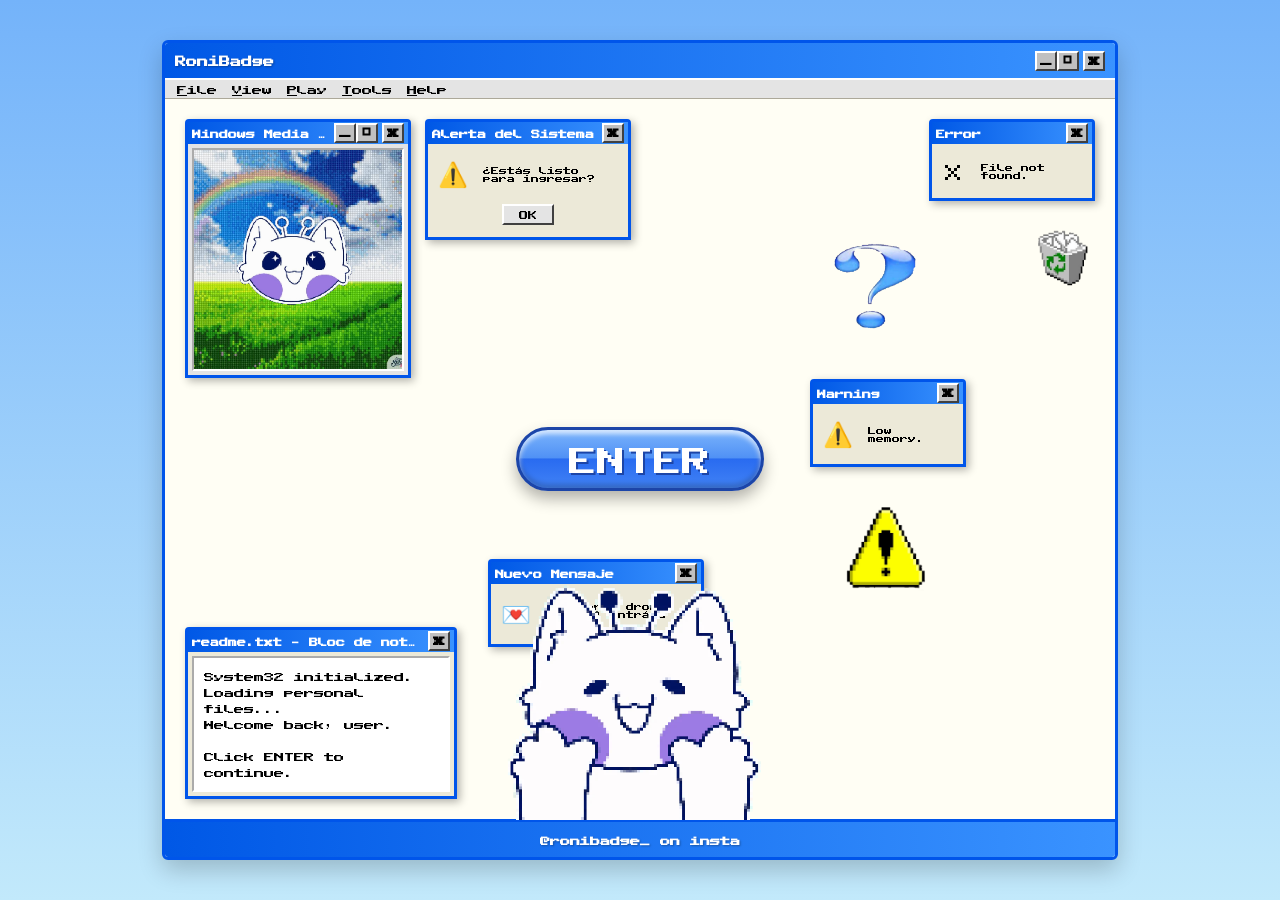
==== commit 055dd9f4: "Remove decorative windows floating outside the main rectangle The .deco-index windows only showed on" ====
--- a/index.html
+++ b/index.html
@@ -142,36 +142,6 @@
         </div>
 
     </div>
- <div class="deco-index deco-index--1">
-    <div class="mini-barra">
-        <span>&nbsp;</span>
-        <div class="grupo-botones">
-            <button class="boton-win">_</button>
-            <button class="boton-win">□</button>
-            <button class="boton-win cerrar">x</button>
-        </div>
-    </div>
-</div>
-<div class="deco-index deco-index--2">
-    <div class="mini-barra">
-        <span>&nbsp;</span>
-        <div class="grupo-botones">
-            <button class="boton-win">_</button>
-            <button class="boton-win">□</button>
-            <button class="boton-win cerrar">x</button>
-        </div>
-    </div>
-</div>
-<div class="deco-index deco-index--3">
-    <div class="mini-barra">
-        <span>&nbsp;</span>
-        <div class="grupo-botones">
-            <button class="boton-win">_</button>
-            <button class="boton-win">□</button>
-            <button class="boton-win cerrar">x</button>
-        </div>
-    </div>
-</div>
     <script src="codigo.js"></script>
 </body>
 </html>
--- a/estilos.css
+++ b/estilos.css
@@ -1070,45 +1070,3 @@
     border-color: #0055ea;
     box-shadow: 0 3px 0 #1c45a8;
 }
-.deco-index { display: none; }
-
-@media (min-width: 1100px) {
-    .ventana-principal {
-        position: relative;
-        z-index: 2;
-    }
-
-    .deco-index {
-        display: block;
-        position: fixed;
-        background-color: #ece9d8;
-        border: 3px solid #0055ea;
-        border-radius: 4px 4px 0 0;
-        box-shadow: 3px 3px 8px rgba(0, 0, 0, 0.3);
-        z-index: 1;
-    }
-
-    .deco-index--1 {
-        top: 80px;
-        left: calc(50% - 475px - 60px);
-        width: 150px;
-        transform: rotate(-6deg);
-        animation: flotar-gato 4s ease-in-out infinite;
-    }
-
-    .deco-index--2 {
-        bottom: 100px;
-        left: calc(50% - 475px - 40px);
-        width: 130px;
-        transform: rotate(4deg);
-        animation: flotar-gato 5s ease-in-out infinite;
-    }
-
-    .deco-index--3 {
-        top: 110px;
-        right: calc(50% - 475px - 50px);
-        width: 140px;
-        transform: rotate(5deg);
-        animation: flotar-gato 3.5s ease-in-out infinite;
-    }
-}
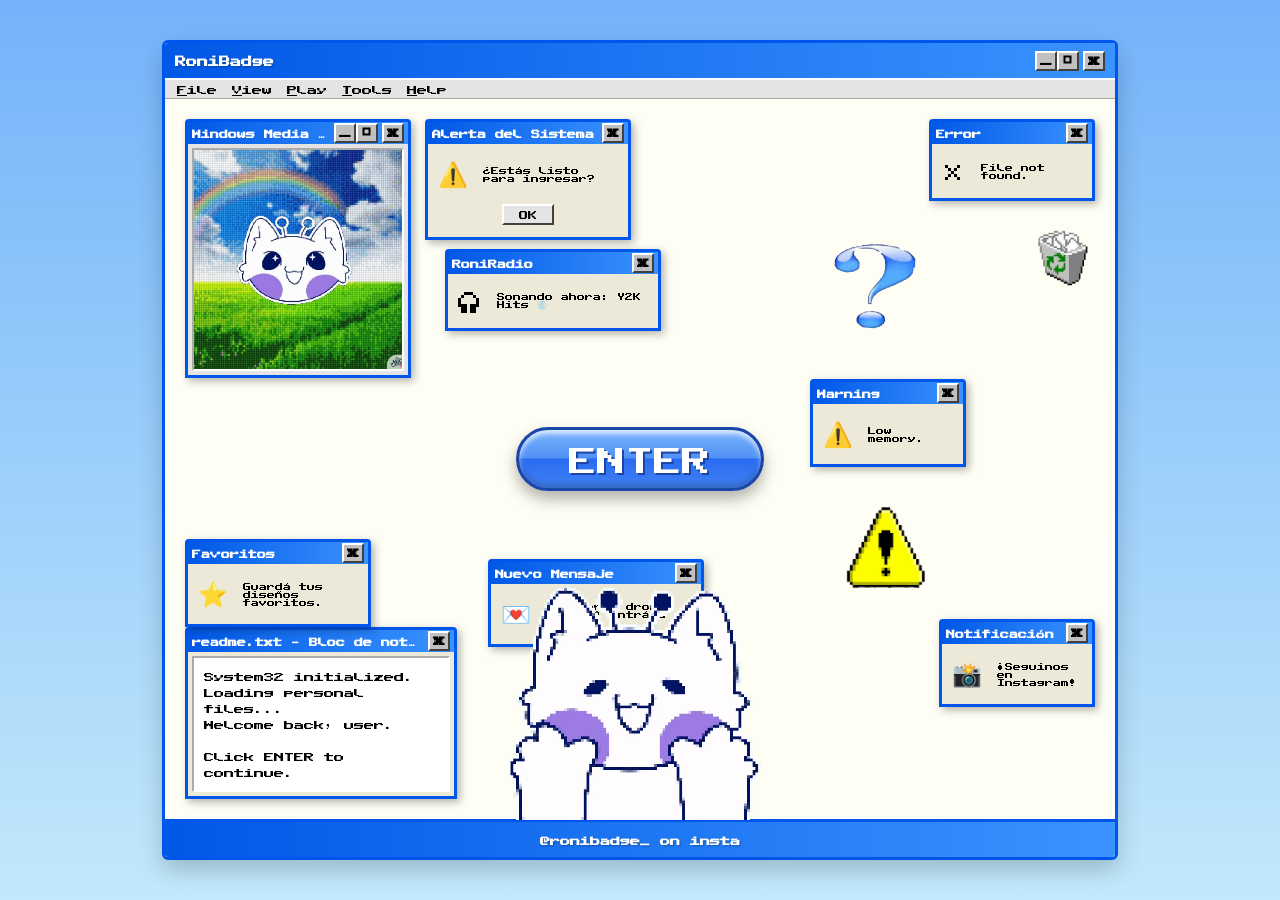
==== commit 1254d048: "Fill empty desktop space with 3 more windows, fix mid-width overlaps - Add Favoritos, RoniRadio and " ====
--- a/index.html
+++ b/index.html
@@ -116,6 +116,46 @@
     </div>
 </div>
 
+            <!-- 4.5 Ventanas extra para llenar los huecos vacíos -->
+            <div class="ventana-favoritos">
+                <div class="mini-barra">
+                    <span>Favoritos</span>
+                    <div class="grupo-botones">
+                        <button class="boton-win cerrar">x</button>
+                    </div>
+                </div>
+                <div class="contenido-alerta">
+                    <div class="icono-alerta">⭐</div>
+                    <div>Guardá tus diseños favoritos.</div>
+                </div>
+            </div>
+
+            <div class="ventana-radio">
+                <div class="mini-barra">
+                    <span>RoniRadio</span>
+                    <div class="grupo-botones">
+                        <button class="boton-win cerrar">x</button>
+                    </div>
+                </div>
+                <div class="contenido-alerta">
+                    <div class="icono-alerta">🎧</div>
+                    <div>Sonando ahora: Y2K Hits 💿</div>
+                </div>
+            </div>
+
+            <div class="ventana-notificacion">
+                <div class="mini-barra">
+                    <span>Notificación</span>
+                    <div class="grupo-botones">
+                        <button class="boton-win cerrar">x</button>
+                    </div>
+                </div>
+                <div class="contenido-alerta">
+                    <div class="icono-alerta">📸</div>
+                    <div>¡Seguinos en Instagram!</div>
+                </div>
+            </div>
+
             <!-- 5. BOTÓN ENTER -->
             <div class="contenedor-enter">
               <a href="tienda.html" class="boton-enter">ENTER</a>
--- a/estilos.css
+++ b/estilos.css
@@ -318,6 +318,49 @@
     width: 150px;
 }
 
+/* --- VENTANAS EXTRA QUE LLENAN LOS HUECOS VACÍOS --- */
+.ventana-favoritos {
+    width: 180px;
+    background-color: #ece9d8;
+    border: 3px solid #0055ea;
+    border-radius: 4px 4px 0 0;
+    box-shadow: 3px 3px 8px rgba(0, 0, 0, 0.3);
+    display: flex;
+    flex-direction: column;
+    position: absolute;
+    top: 440px;
+    left: 20px;
+    z-index: 4;
+}
+
+.ventana-radio {
+    width: 210px;
+    background-color: #ece9d8;
+    border: 3px solid #0055ea;
+    border-radius: 4px 4px 0 0;
+    box-shadow: 3px 3px 8px rgba(0, 0, 0, 0.3);
+    display: flex;
+    flex-direction: column;
+    position: absolute;
+    top: 150px;
+    left: 280px;
+    z-index: 4;
+}
+
+.ventana-notificacion {
+    width: 150px;
+    background-color: #ece9d8;
+    border: 3px solid #0055ea;
+    border-radius: 4px 4px 0 0;
+    box-shadow: 3px 3px 8px rgba(0, 0, 0, 0.3);
+    display: flex;
+    flex-direction: column;
+    position: absolute;
+    top: 520px;
+    right: 20px;
+    z-index: 4;
+}
+
 /* --- VENTANA NUEVO MENSAJE (debajo del ENTER, hacia la izquierda) --- */
 .ventana-mensaje {
     width: 22.3%;
@@ -340,15 +383,20 @@
     100% { transform: scale(1); }
 }
 
-/* --- PANTALLAS CHICAS: las ventanas "de relleno" (Error, Warning, iconos
-   decorativos) existen para ocupar el espacio extra del escritorio ancho;
-   en mobile no sobra espacio, así que se ocultan y el resto se apila en
-   una sola columna para que no se pisen entre sí --- */
-@media (max-width: 700px) {
+/* --- PANTALLAS CHICAS Y VENTANAS DE NAVEGADOR ANGOSTAS: las ventanas "de
+   relleno" (Error, Warning, iconos decorativos, Favoritos, RoniRadio,
+   Notificación) existen para ocupar el espacio extra del escritorio bien
+   ancho (≥820px); por debajo de eso no sobra espacio para acomodarlas sin
+   que se pisen, así que se ocultan y el resto se apila en una sola columna
+   sin superposiciones --- */
+@media (max-width: 820px) {
     .ventana-error,
     .imagen-basura,
     .imagen-signo,
-    .imagen-alerta {
+    .imagen-alerta,
+    .ventana-favoritos,
+    .ventana-radio,
+    .ventana-notificacion {
         display: none;
     }
 
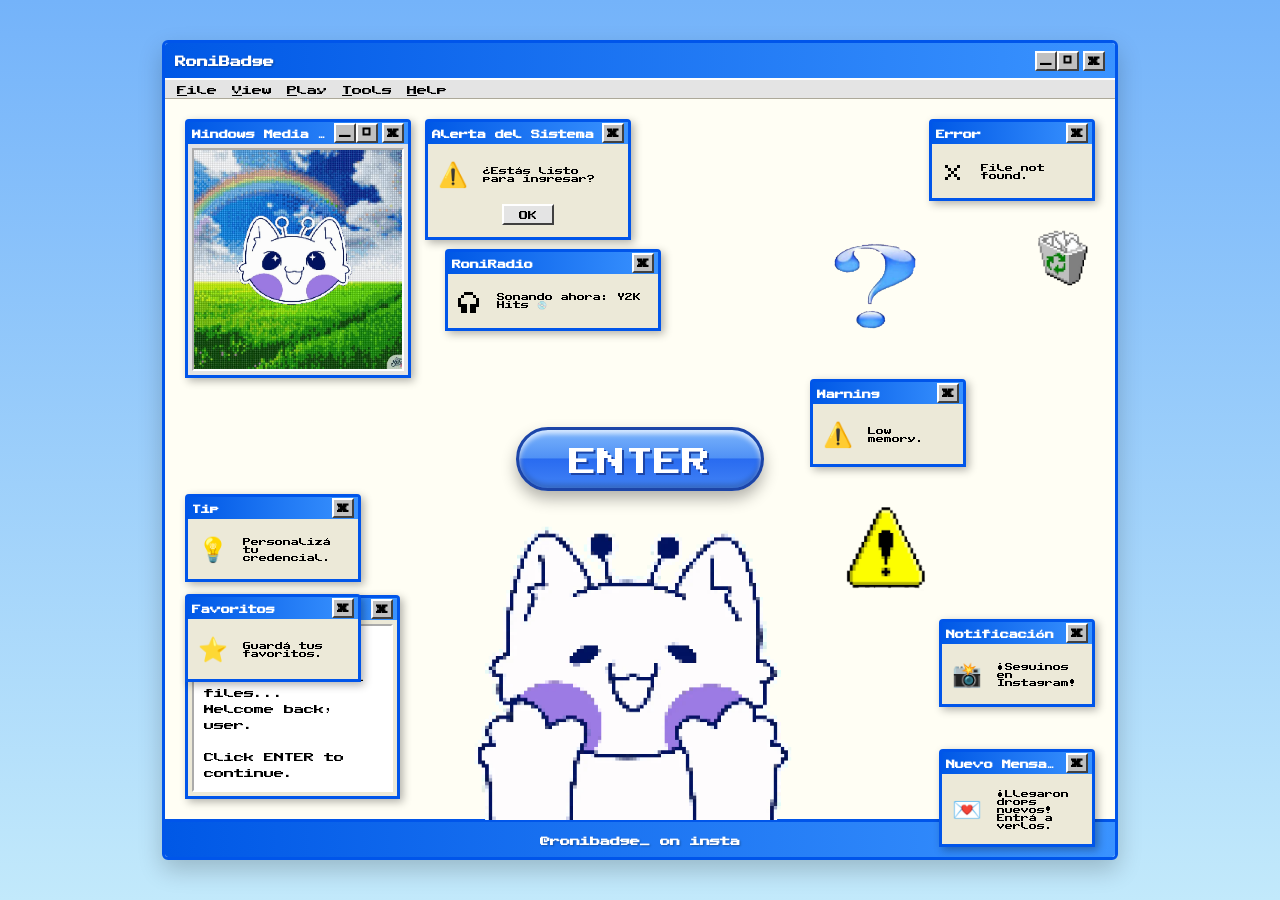
==== commit b152514d: "Fill gap left of ENTER, cache-bust assets, slightly resize cat - Add a "Tip" window below-left of EN" ====
--- a/index.html
+++ b/index.html
@@ -4,7 +4,7 @@
     <meta charset="UTF-8">
     <meta name="viewport" content="width=device-width, initial-scale=1.0">
     <title>Diseño Y2K - ronibadge</title>
-    <link rel="stylesheet" href="estilos.css">
+    <link rel="stylesheet" href="estilos.css?v=3">
 </head>
 <body>
 
@@ -126,7 +126,7 @@
                 </div>
                 <div class="contenido-alerta">
                     <div class="icono-alerta">⭐</div>
-                    <div>Guardá tus diseños favoritos.</div>
+                    <div>Guardá tus favoritos.</div>
                 </div>
             </div>
 
@@ -159,6 +159,20 @@
             <!-- 5. BOTÓN ENTER -->
             <div class="contenedor-enter">
               <a href="tienda.html" class="boton-enter">ENTER</a>
+            </div>
+
+            <!-- 5.5 Ventana Sugerencia (debajo del ENTER, a la izquierda) -->
+            <div class="ventana-sugerencia">
+                <div class="mini-barra">
+                    <span>Tip</span>
+                    <div class="grupo-botones">
+                        <button class="boton-win cerrar">x</button>
+                    </div>
+                </div>
+                <div class="contenido-alerta">
+                    <div class="icono-alerta">💡</div>
+                    <div>Personalizá tu credencial.</div>
+                </div>
             </div>
 
             <!-- 6. Ventana Nuevo Mensaje -->
@@ -182,6 +196,6 @@
         </div>
 
     </div>
-    <script src="codigo.js"></script>
+    <script src="codigo.js?v=3"></script>
 </body>
 </html>
--- a/estilos.css
+++ b/estilos.css
@@ -205,8 +205,8 @@
 
 /* --- VENTANA BLOC DE NOTAS --- */
 .ventana-nota {
-    width: 28%;
-    max-width: 280px;
+    width: 22%;
+    max-width: 210px;
     background-color: #ece9d8;
     border: 3px solid #0055ea;
     border-radius: 4px 4px 0 0;
@@ -268,8 +268,8 @@
     bottom: -1px;
     left: 50%;
     transform: translateX(-50%);
-    width: 32%;
-    max-width: 320px;
+    width: 40%;
+    max-width: 400px;
     z-index: 20;
 }
 
@@ -320,7 +320,7 @@
 
 /* --- VENTANAS EXTRA QUE LLENAN LOS HUECOS VACÍOS --- */
 .ventana-favoritos {
-    width: 180px;
+    width: 170px;
     background-color: #ece9d8;
     border: 3px solid #0055ea;
     border-radius: 4px 4px 0 0;
@@ -328,7 +328,21 @@
     display: flex;
     flex-direction: column;
     position: absolute;
-    top: 440px;
+    top: 495px;
+    left: 20px;
+    z-index: 4;
+}
+
+.ventana-sugerencia {
+    width: 170px;
+    background-color: #ece9d8;
+    border: 3px solid #0055ea;
+    border-radius: 4px 4px 0 0;
+    box-shadow: 3px 3px 8px rgba(0, 0, 0, 0.3);
+    display: flex;
+    flex-direction: column;
+    position: absolute;
+    top: 395px;
     left: 20px;
     z-index: 4;
 }
@@ -361,10 +375,9 @@
     z-index: 4;
 }
 
-/* --- VENTANA NUEVO MENSAJE (debajo del ENTER, hacia la izquierda) --- */
+/* --- VENTANA NUEVO MENSAJE --- */
 .ventana-mensaje {
-    width: 22.3%;
-    max-width: 210px;
+    width: 150px;
     background-color: #ece9d8;
     border: 3px solid #0055ea;
     border-radius: 4px 4px 0 0;
@@ -372,8 +385,8 @@
     display: flex;
     flex-direction: column;
     position: absolute;
-    top: 460px;
-    left: 34%;
+    top: 650px;
+    right: 20px;
     z-index: 6;
 }
 
@@ -396,7 +409,8 @@
     .imagen-alerta,
     .ventana-favoritos,
     .ventana-radio,
-    .ventana-notificacion {
+    .ventana-notificacion,
+    .ventana-sugerencia {
         display: none;
     }
 
@@ -428,13 +442,13 @@
     }
 
     .gatito-asomando {
-        top: 820px;
+        top: 800px;
         bottom: auto;
-        width: 260px;
+        width: 300px;
     }
 
     .ventana-nota {
-        top: 1060px;
+        top: 1080px;
         bottom: auto;
         left: 20px;
         width: 260px;
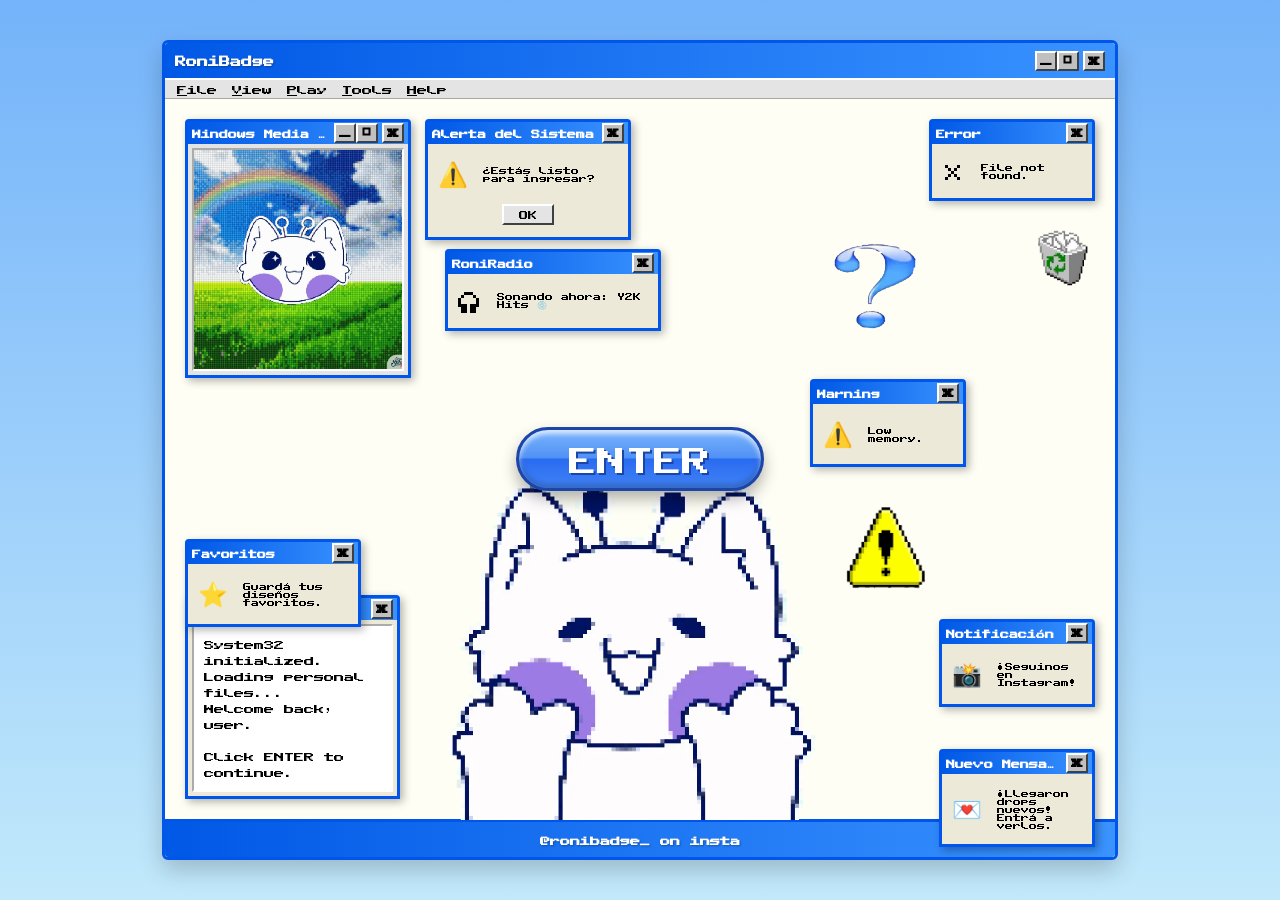
==== commit 01ba03c7: "Revert to pre-Tip-window state (undo last 3 changes) Reverting index.html, estilos.css and tienda.ht" ====
--- a/index.html
+++ b/index.html
@@ -4,7 +4,7 @@
     <meta charset="UTF-8">
     <meta name="viewport" content="width=device-width, initial-scale=1.0">
     <title>Diseño Y2K - ronibadge</title>
-    <link rel="stylesheet" href="estilos.css?v=3">
+    <link rel="stylesheet" href="estilos.css">
 </head>
 <body>
 
@@ -126,7 +126,7 @@
                 </div>
                 <div class="contenido-alerta">
                     <div class="icono-alerta">⭐</div>
-                    <div>Guardá tus favoritos.</div>
+                    <div>Guardá tus diseños favoritos.</div>
                 </div>
             </div>
 
@@ -161,20 +161,6 @@
               <a href="tienda.html" class="boton-enter">ENTER</a>
             </div>
 
-            <!-- 5.5 Ventana Sugerencia (debajo del ENTER, a la izquierda) -->
-            <div class="ventana-sugerencia">
-                <div class="mini-barra">
-                    <span>Tip</span>
-                    <div class="grupo-botones">
-                        <button class="boton-win cerrar">x</button>
-                    </div>
-                </div>
-                <div class="contenido-alerta">
-                    <div class="icono-alerta">💡</div>
-                    <div>Personalizá tu credencial.</div>
-                </div>
-            </div>
-
             <!-- 6. Ventana Nuevo Mensaje -->
             <div class="ventana-mensaje">
                 <div class="mini-barra">
@@ -196,6 +182,6 @@
         </div>
 
     </div>
-    <script src="codigo.js?v=3"></script>
+    <script src="codigo.js"></script>
 </body>
 </html>
--- a/estilos.css
+++ b/estilos.css
@@ -268,8 +268,8 @@
     bottom: -1px;
     left: 50%;
     transform: translateX(-50%);
-    width: 40%;
-    max-width: 400px;
+    width: 47%;
+    max-width: 440px;
     z-index: 20;
 }
 
@@ -328,21 +328,7 @@
     display: flex;
     flex-direction: column;
     position: absolute;
-    top: 495px;
-    left: 20px;
-    z-index: 4;
-}
-
-.ventana-sugerencia {
-    width: 170px;
-    background-color: #ece9d8;
-    border: 3px solid #0055ea;
-    border-radius: 4px 4px 0 0;
-    box-shadow: 3px 3px 8px rgba(0, 0, 0, 0.3);
-    display: flex;
-    flex-direction: column;
-    position: absolute;
-    top: 395px;
+    top: 440px;
     left: 20px;
     z-index: 4;
 }
@@ -409,8 +395,7 @@
     .imagen-alerta,
     .ventana-favoritos,
     .ventana-radio,
-    .ventana-notificacion,
-    .ventana-sugerencia {
+    .ventana-notificacion {
         display: none;
     }
 
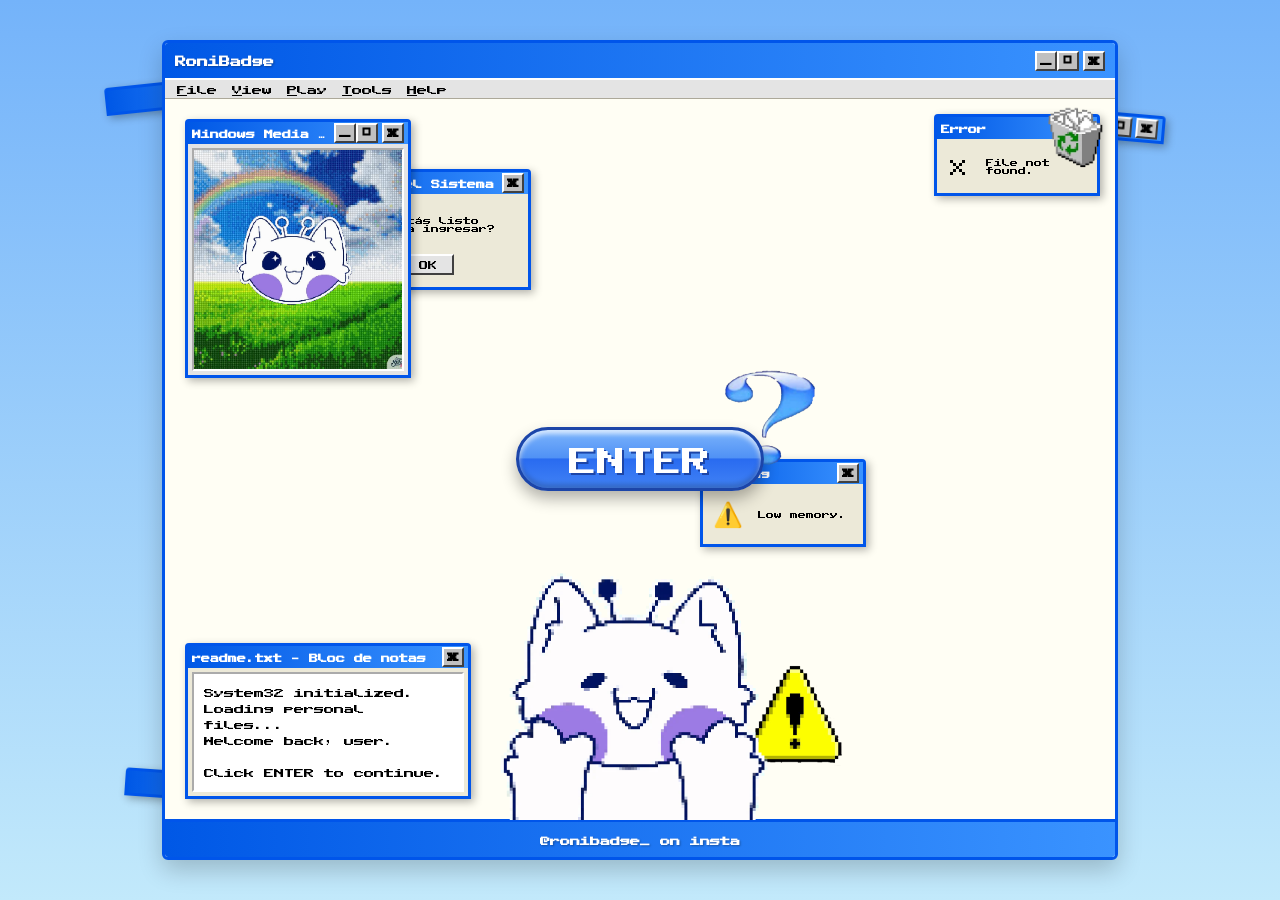
==== commit 1247c13e: "Revert index/estilos to the original pre-session state Full revert of index.html and estilos.css to " ====
--- a/index.html
+++ b/index.html
@@ -116,65 +116,11 @@
     </div>
 </div>
 
-            <!-- 4.5 Ventanas extra para llenar los huecos vacíos -->
-            <div class="ventana-favoritos">
-                <div class="mini-barra">
-                    <span>Favoritos</span>
-                    <div class="grupo-botones">
-                        <button class="boton-win cerrar">x</button>
-                    </div>
-                </div>
-                <div class="contenido-alerta">
-                    <div class="icono-alerta">⭐</div>
-                    <div>Guardá tus diseños favoritos.</div>
-                </div>
-            </div>
-
-            <div class="ventana-radio">
-                <div class="mini-barra">
-                    <span>RoniRadio</span>
-                    <div class="grupo-botones">
-                        <button class="boton-win cerrar">x</button>
-                    </div>
-                </div>
-                <div class="contenido-alerta">
-                    <div class="icono-alerta">🎧</div>
-                    <div>Sonando ahora: Y2K Hits 💿</div>
-                </div>
-            </div>
-
-            <div class="ventana-notificacion">
-                <div class="mini-barra">
-                    <span>Notificación</span>
-                    <div class="grupo-botones">
-                        <button class="boton-win cerrar">x</button>
-                    </div>
-                </div>
-                <div class="contenido-alerta">
-                    <div class="icono-alerta">📸</div>
-                    <div>¡Seguinos en Instagram!</div>
-                </div>
-            </div>
-
             <!-- 5. BOTÓN ENTER -->
             <div class="contenedor-enter">
               <a href="tienda.html" class="boton-enter">ENTER</a>
             </div>
-
-            <!-- 6. Ventana Nuevo Mensaje -->
-            <div class="ventana-mensaje">
-                <div class="mini-barra">
-                    <span>Nuevo Mensaje</span>
-                    <div class="grupo-botones">
-                        <button class="boton-win cerrar">x</button>
-                    </div>
-                </div>
-                <div class="contenido-alerta">
-                    <div class="icono-alerta">💌</div>
-                    <div>¡Llegaron drops nuevos! Entrá a verlos.</div>
-                </div>
-            </div>
-
+            
         </div> 
         
         <div class="barra-inferior">
@@ -182,6 +128,36 @@
         </div>
 
     </div>
+ <div class="deco-index deco-index--1">
+    <div class="mini-barra">
+        <span>&nbsp;</span>
+        <div class="grupo-botones">
+            <button class="boton-win">_</button>
+            <button class="boton-win">□</button>
+            <button class="boton-win cerrar">x</button>
+        </div>
+    </div>
+</div>
+<div class="deco-index deco-index--2">
+    <div class="mini-barra">
+        <span>&nbsp;</span>
+        <div class="grupo-botones">
+            <button class="boton-win">_</button>
+            <button class="boton-win">□</button>
+            <button class="boton-win cerrar">x</button>
+        </div>
+    </div>
+</div>
+<div class="deco-index deco-index--3">
+    <div class="mini-barra">
+        <span>&nbsp;</span>
+        <div class="grupo-botones">
+            <button class="boton-win">_</button>
+            <button class="boton-win">□</button>
+            <button class="boton-win cerrar">x</button>
+        </div>
+    </div>
+</div>
     <script src="codigo.js"></script>
 </body>
 </html>
--- a/estilos.css
+++ b/estilos.css
@@ -162,17 +162,17 @@
 
 /* --- VENTANA DE ALERTA --- */
 .ventana-alerta {
-    width: 200px;
-    background-color: #ece9d8;
-    border: 3px solid #0055ea;
+    width: 200px; 
+    background-color: #ece9d8; 
+    border: 3px solid #0055ea; 
     border-radius: 4px 4px 0 0;
     box-shadow: 3px 3px 8px rgba(0, 0, 0, 0.3);
     display: flex;
     flex-direction: column;
     position: absolute;
-    top: 20px;
-    left: 260px;
-    z-index: 4;
+    top: 70px; 
+    left: 160px; 
+    z-index: 4; 
 }
 
 .contenido-alerta {
@@ -205,10 +205,9 @@
 
 /* --- VENTANA BLOC DE NOTAS --- */
 .ventana-nota {
-    width: 22%;
-    max-width: 210px;
-    background-color: #ece9d8;
-    border: 3px solid #0055ea;
+    width: 280px; 
+    background-color: #ece9d8; 
+    border: 3px solid #0055ea; 
     border-radius: 4px 4px 0 0;
     box-shadow: 3px 3px 8px rgba(0, 0, 0, 0.3);
     display: flex;
@@ -267,34 +266,33 @@
     position: absolute;
     bottom: -1px;
     left: 50%;
-    transform: translateX(-50%);
-    width: 47%;
-    max-width: 440px;
+    transform: translateX(-50%); 
+    width: 320px; 
     z-index: 20;
 }
 
  .imagen-alerta {
     position: absolute;
-    top: 400px;
-    left: calc(50% + 200px);
+    bottom: 50px;
+    left: calc(50% + 100px);
+    width: 120px;
+    z-index: 15;
+}
+ .imagen-basura {
+    position: absolute;
+    top: 7px;
+    right: 10px;
+    width: 60px;
+    z-index: 10;
+}
+
+.imagen-signo {
+    position: absolute;
+    top: 37%;
+    left: calc(50% + 80px);
     width: 100px;
-    z-index: 15;
-}
- .imagen-basura {
-    position: absolute;
-    top: 130px;
-    right: 25px;
-    width: 55px;
     z-index: 10;
-}
-
-.imagen-signo {
-    position: absolute;
-    top: 140px;
-    left: calc(50% + 190px);
-    width: 90px;
-    z-index: 10;
-}
+} 
 .ventana-error {
     width: 160px;
     background-color: #ece9d8;
@@ -308,136 +306,19 @@
 }
 
 .error-1 {
-    top: 20px;
-    right: 20px;
+    top: 15px;
+    right: 15px;
 }
 
 .error-2 {
-    top: 280px;
-    left: calc(50% + 170px);
-    width: 150px;
-}
-
-/* --- VENTANAS EXTRA QUE LLENAN LOS HUECOS VACÍOS --- */
-.ventana-favoritos {
-    width: 170px;
-    background-color: #ece9d8;
-    border: 3px solid #0055ea;
-    border-radius: 4px 4px 0 0;
-    box-shadow: 3px 3px 8px rgba(0, 0, 0, 0.3);
-    display: flex;
-    flex-direction: column;
-    position: absolute;
-    top: 440px;
-    left: 20px;
-    z-index: 4;
-}
-
-.ventana-radio {
-    width: 210px;
-    background-color: #ece9d8;
-    border: 3px solid #0055ea;
-    border-radius: 4px 4px 0 0;
-    box-shadow: 3px 3px 8px rgba(0, 0, 0, 0.3);
-    display: flex;
-    flex-direction: column;
-    position: absolute;
-    top: 150px;
-    left: 280px;
-    z-index: 4;
-}
-
-.ventana-notificacion {
-    width: 150px;
-    background-color: #ece9d8;
-    border: 3px solid #0055ea;
-    border-radius: 4px 4px 0 0;
-    box-shadow: 3px 3px 8px rgba(0, 0, 0, 0.3);
-    display: flex;
-    flex-direction: column;
-    position: absolute;
-    top: 520px;
-    right: 20px;
-    z-index: 4;
-}
-
-/* --- VENTANA NUEVO MENSAJE --- */
-.ventana-mensaje {
-    width: 150px;
-    background-color: #ece9d8;
-    border: 3px solid #0055ea;
-    border-radius: 4px 4px 0 0;
-    box-shadow: 3px 3px 8px rgba(0, 0, 0, 0.3);
-    display: flex;
-    flex-direction: column;
-    position: absolute;
-    top: 650px;
-    right: 20px;
-    z-index: 6;
+    top: 50%;
+    left: calc(50% + 60px);
 }
 
 @keyframes latido {
     0% { transform: scale(1); }
     50% { transform: scale(1.05); }
     100% { transform: scale(1); }
-}
-
-/* --- PANTALLAS CHICAS Y VENTANAS DE NAVEGADOR ANGOSTAS: las ventanas "de
-   relleno" (Error, Warning, iconos decorativos, Favoritos, RoniRadio,
-   Notificación) existen para ocupar el espacio extra del escritorio bien
-   ancho (≥820px); por debajo de eso no sobra espacio para acomodarlas sin
-   que se pisen, así que se ocultan y el resto se apila en una sola columna
-   sin superposiciones --- */
-@media (max-width: 820px) {
-    .ventana-error,
-    .imagen-basura,
-    .imagen-signo,
-    .imagen-alerta,
-    .ventana-favoritos,
-    .ventana-radio,
-    .ventana-notificacion {
-        display: none;
-    }
-
-    .area-contenido {
-        min-height: 1300px;
-    }
-
-    .mini-ventana {
-        top: 20px;
-        left: 20px;
-    }
-
-    .ventana-alerta {
-        top: 410px;
-        left: 20px;
-        width: 190px;
-    }
-
-    .contenedor-enter {
-        top: 560px;
-        bottom: auto;
-        transform: translateX(-50%);
-    }
-
-    .ventana-mensaje {
-        top: 660px;
-        left: 20px;
-        width: 190px;
-    }
-
-    .gatito-asomando {
-        top: 800px;
-        bottom: auto;
-        width: 300px;
-    }
-
-    .ventana-nota {
-        top: 1080px;
-        bottom: auto;
-        left: 20px;
-        width: 260px;
-    }
 }
 
 
@@ -1117,3 +998,45 @@
     border-color: #0055ea;
     box-shadow: 0 3px 0 #1c45a8;
 }
+.deco-index { display: none; }
+
+@media (min-width: 1100px) {
+    .ventana-principal {
+        position: relative;
+        z-index: 2;
+    }
+
+    .deco-index {
+        display: block;
+        position: fixed;
+        background-color: #ece9d8;
+        border: 3px solid #0055ea;
+        border-radius: 4px 4px 0 0;
+        box-shadow: 3px 3px 8px rgba(0, 0, 0, 0.3);
+        z-index: 1;
+    }
+
+    .deco-index--1 {
+        top: 80px;
+        left: calc(50% - 475px - 60px);
+        width: 150px;
+        transform: rotate(-6deg);
+        animation: flotar-gato 4s ease-in-out infinite;
+    }
+
+    .deco-index--2 {
+        bottom: 100px;
+        left: calc(50% - 475px - 40px);
+        width: 130px;
+        transform: rotate(4deg);
+        animation: flotar-gato 5s ease-in-out infinite;
+    }
+
+    .deco-index--3 {
+        top: 110px;
+        right: calc(50% - 475px - 50px);
+        width: 140px;
+        transform: rotate(5deg);
+        animation: flotar-gato 3.5s ease-in-out infinite;
+    }
+}
